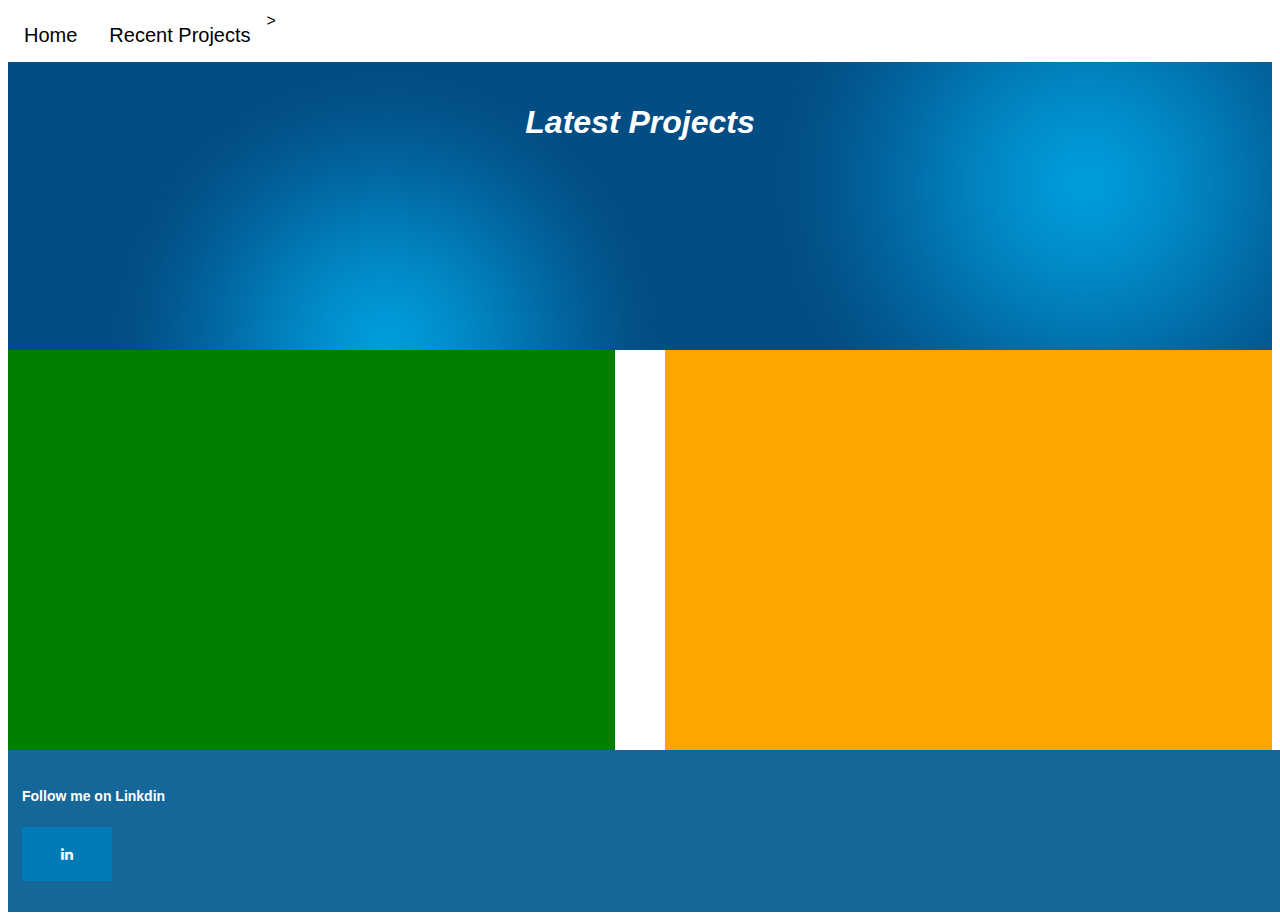
==== projects.html @ 652400ea "changes made to index.html" ====
<!DOCTYPE html>
<html>

<head>
    <meta charset="utf-8">
    <meta http-equiv="X-UA-Compatible" content="IE=edge">
    <title>Portfollio</title>
    <meta name="description" content="">
    <meta name="viewport" content="width=device-width, initial-scale=1">
    <link rel="stylesheet" href="index.css">
    <link rel="stylesheet" href="https://cdnjs.cloudflare.com/ajax/libs/font-awesome/4.7.0/css/font-awesome.min.css">
</head>

<body>
    <div class="topnav">
        <a href="index.html">Home</a>
        <a href="projects.html">Recent Projects</a>>
    </div>
    <div class="intro">
        <br>
        <h1>Latest Projects<h1>
                <br>
    </div>
    <div id="left-div"></div>
    <div id="right-div"></div>
    <div id="footer">
        <h4>Follow me on Linkdin<h4>
                <a href="https://www.linkedin.com/in/matthew-fraser-02baa618b/" class="fa fa-linkedin"></a>
                <br><br>
    </div>
</body>

</html>
---- index.css ----
body {
    background-color: white;
    font-family: 'Raleway', sans-serif;
    font-weight: 400;
    line-height: 26px;
}

.topnav {
    overflow: hidden;
    background-color: white;
}

.topnav a {
    float: left;
    color: black;
    text-align: center;
    padding: 14px 16px;
    text-decoration: none;
    font-size: 20px;
}


.intro {
    overflow: hidden;
    text-align: center;
    color: white;
    height: 18em;
    width: 100%;
    background-image: url("images/banner.jpg");
    background-size: 100%;
}

.intro h1 {
    font-style: italic;
}

#ethernet {
    width: 49%;
    height: 22.75em;
    background-image: url("/images/banner-networking-solutions.jpg");
    background-size: cover;
    float: left;
}
#text-box {
    width: 49%;
    height: 20.75em;
    background-color: white;
    text-align: left;
    font-weight: bolder;
    float: right;
    margin: 1em;
}

#left-div {
    width: 48%;
    height: 25em;
    float: left;
    box-sizing: border-box;
    text-align: center;
    background-color: green;
}

#right-div {
    width: 48%;
    height: 25em;
    text-align: center;
    float: right;
    box-sizing: border-box;
    background-color: orange;
}

#color-space {
    height: 1.0em;
    width: 100%;
    margin: auto;
    background-color: black
}

.fa {
    padding: 20px;
    font-size: 30px;
    width: 50px;
    text-align: center;
    text-decoration: none;
    float: left;
  }

  .fa-linkedin {
    background: #007bb5;
    color: white;
    float: left;
  }

#footer {
    padding: 1em;
    width: 100%;
    color: white;
    overflow: hidden;
    font-size: 14px;
    background:rgb(22, 103, 153)
}
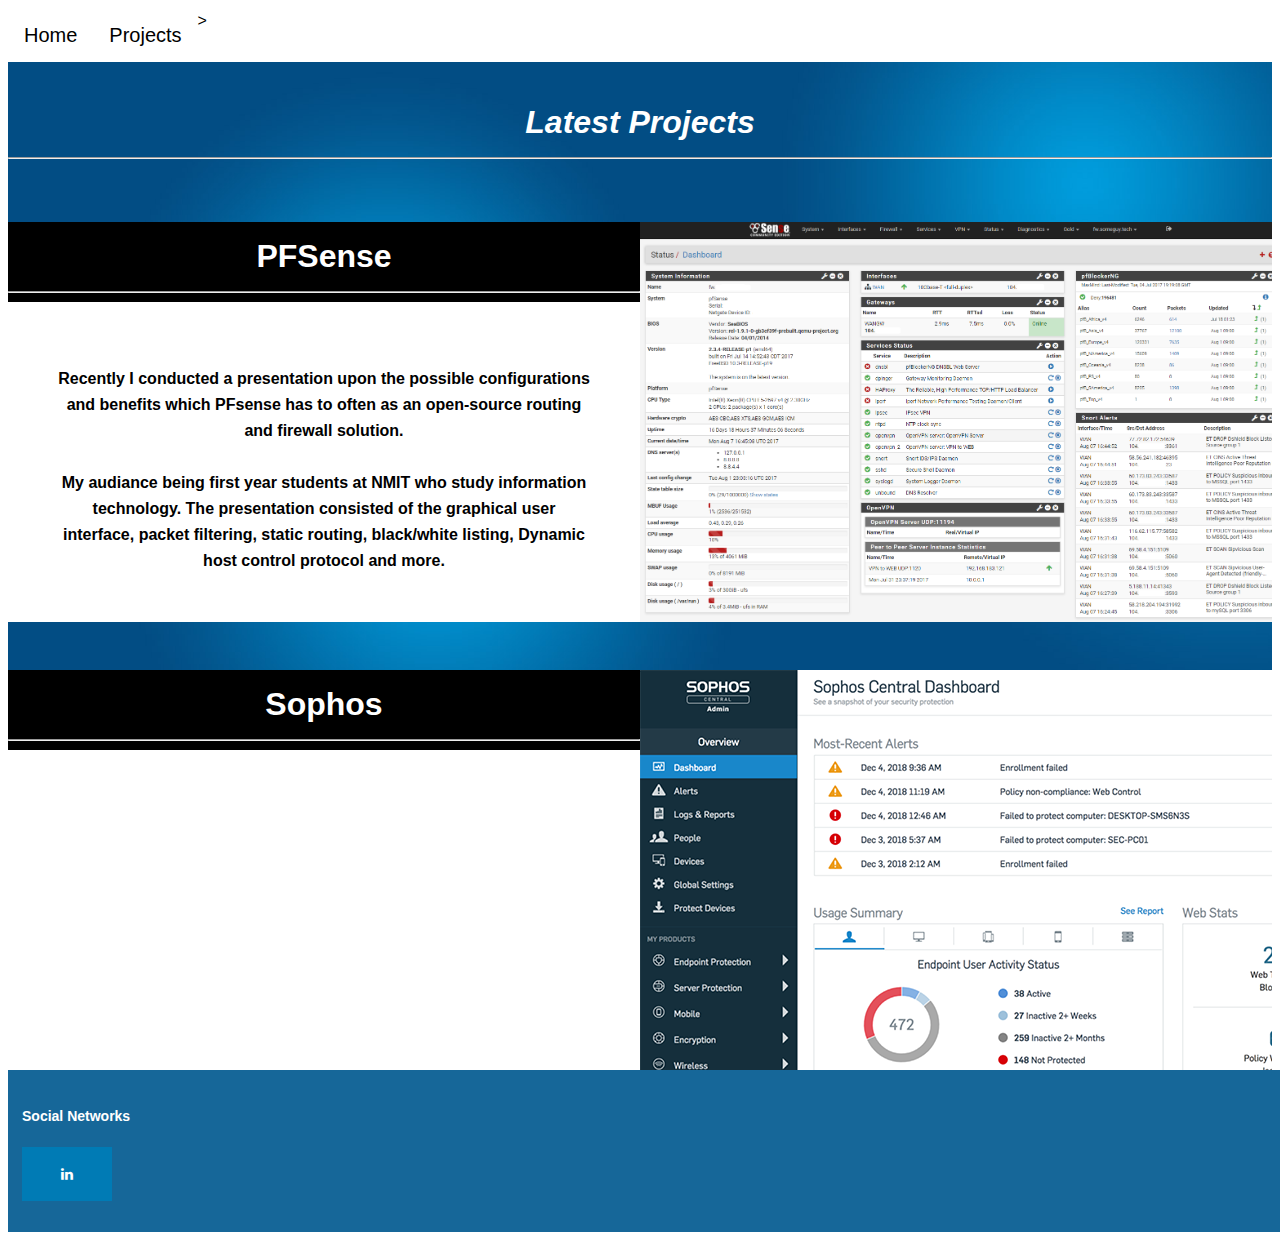
==== commit de4b7fd4: "changes made to projects.html file, division, images added, testing to recieve feedback from other u" ====
--- a/projects.html
+++ b/projects.html
@@ -12,21 +12,42 @@
 </head>
 
 <body>
-    <div class="topnav">
-        <a href="index.html">Home</a>
-        <a href="projects.html">Recent Projects</a>>
-    </div>
-    <div class="intro">
-        <br>
-        <h1>Latest Projects<h1>
-                <br>
-    </div>
-    <div id="left-div"></div>
-    <div id="right-div"></div>
-    <div id="footer">
-        <h4>Follow me on Linkdin<h4>
-                <a href="https://www.linkedin.com/in/matthew-fraser-02baa618b/" class="fa fa-linkedin"></a>
-                <br><br>
+    <div style="min-width: 960px; margin: 0 auto;">
+        <div class="topnav">
+            <a href="index.html">Home</a>
+            <a href="projects.html">Projects</a>>
+        </div>
+        <div class="intro_projects">
+
+            <br>
+            <h1>Latest Projects</h1>
+            <hr>
+        </div>
+        <div id="left-header">
+            <h1>PFSense</h1>
+            <hr>
+        </div>
+        <div id="right-div1">
+        </div>
+        
+        <div id="left-div">
+        <p>Recently I conducted a presentation upon the possible configurations and benefits which PFsense has to often as an open-source routing and firewall solution.<br>
+        <br>My audiance being first year students at NMIT who study information technology. The presentation consisted of the graphical user interface, packet filtering, static routing, black/white listing, Dynamic host control protocol and more.
+        </div>
+        <div id="color-break"></div>
+        <div id="left-header">
+            <h1>Sophos</h1><hr>
+        </div>
+        <div id="right-div2">
+        </div>
+        <div id="left-div">
+        </div>
+
+        <div id="footer">
+            <h4>Social Networks<h4>
+                    <a href="https://www.linkedin.com/in/matthew-fraser-02baa618b/" class="fa fa-linkedin"></a>
+                    <br><br>
+        </div>
     </div>
 </body>
 
--- a/index.css
+++ b/index.css
@@ -30,7 +30,22 @@
     background-size: 100%;
 }
 
+.intro_projects {
+    overflow: hidden;
+    text-align: center;
+    color: white;
+    height: 10em;
+    width: 100%;
+    background-image: url("images/banner.jpg");
+    background-size: 100%;
+}
+
+
 .intro h1 {
+    font-style: italic;
+}
+
+.intro_projects h1 {
     font-style: italic;
 }
 
@@ -40,40 +55,70 @@
     background-image: url("/images/banner-networking-solutions.jpg");
     background-size: cover;
     float: left;
+    max-height: 22.75em;
+    overflow: auto;
 }
+
 #text-box {
-    width: 49%;
+    width: 47%;
     height: 20.75em;
     background-color: white;
     text-align: left;
     font-weight: bolder;
     float: right;
     margin: 1em;
+    overflow: auto;
+}
+
+#left-header {
+    width: 50%;
+    height: 5em;
+    float: left;
+    box-sizing: border-box;
+    text-align: center;
+    background-color: black;
+    overflow: auto;
+    color: white;
 }
 
 #left-div {
-    width: 48%;
-    height: 25em;
+    width: 50%;
+    height: 20em;
     float: left;
     box-sizing: border-box;
     text-align: center;
-    background-color: green;
+    background-color: white;
+    overflow: auto;
+    padding: 3em;
+    font-weight: bolder;
 }
 
-#right-div {
-    width: 48%;
+#right-div1 {
+    width: 50%;
     height: 25em;
     text-align: center;
     float: right;
     box-sizing: border-box;
-    background-color: orange;
+    background-image: url("/images/pfsense.png");
+    overflow: auto;
+    background-size: cover;
+}
+#right-div2 {
+    width: 50%;
+    height: 25em;
+    text-align: center;
+    float: right;
+    box-sizing: border-box;
+    background-image: url("/images/central-dashboard-0.png");
+    overflow: auto;
 }
 
-#color-space {
-    height: 1.0em;
+#color-break {
+    height: 28em;
     width: 100%;
     margin: auto;
-    background-color: black
+    background-image: url("images/banner.jpg");
+    background-size: cover;
 }
 
 .fa {
@@ -83,13 +128,13 @@
     text-align: center;
     text-decoration: none;
     float: left;
-  }
+}
 
-  .fa-linkedin {
+.fa-linkedin {
     background: #007bb5;
     color: white;
     float: left;
-  }
+}
 
 #footer {
     padding: 1em;
@@ -97,5 +142,5 @@
     color: white;
     overflow: hidden;
     font-size: 14px;
-    background:rgb(22, 103, 153)
+    background: rgb(22, 103, 153)
 }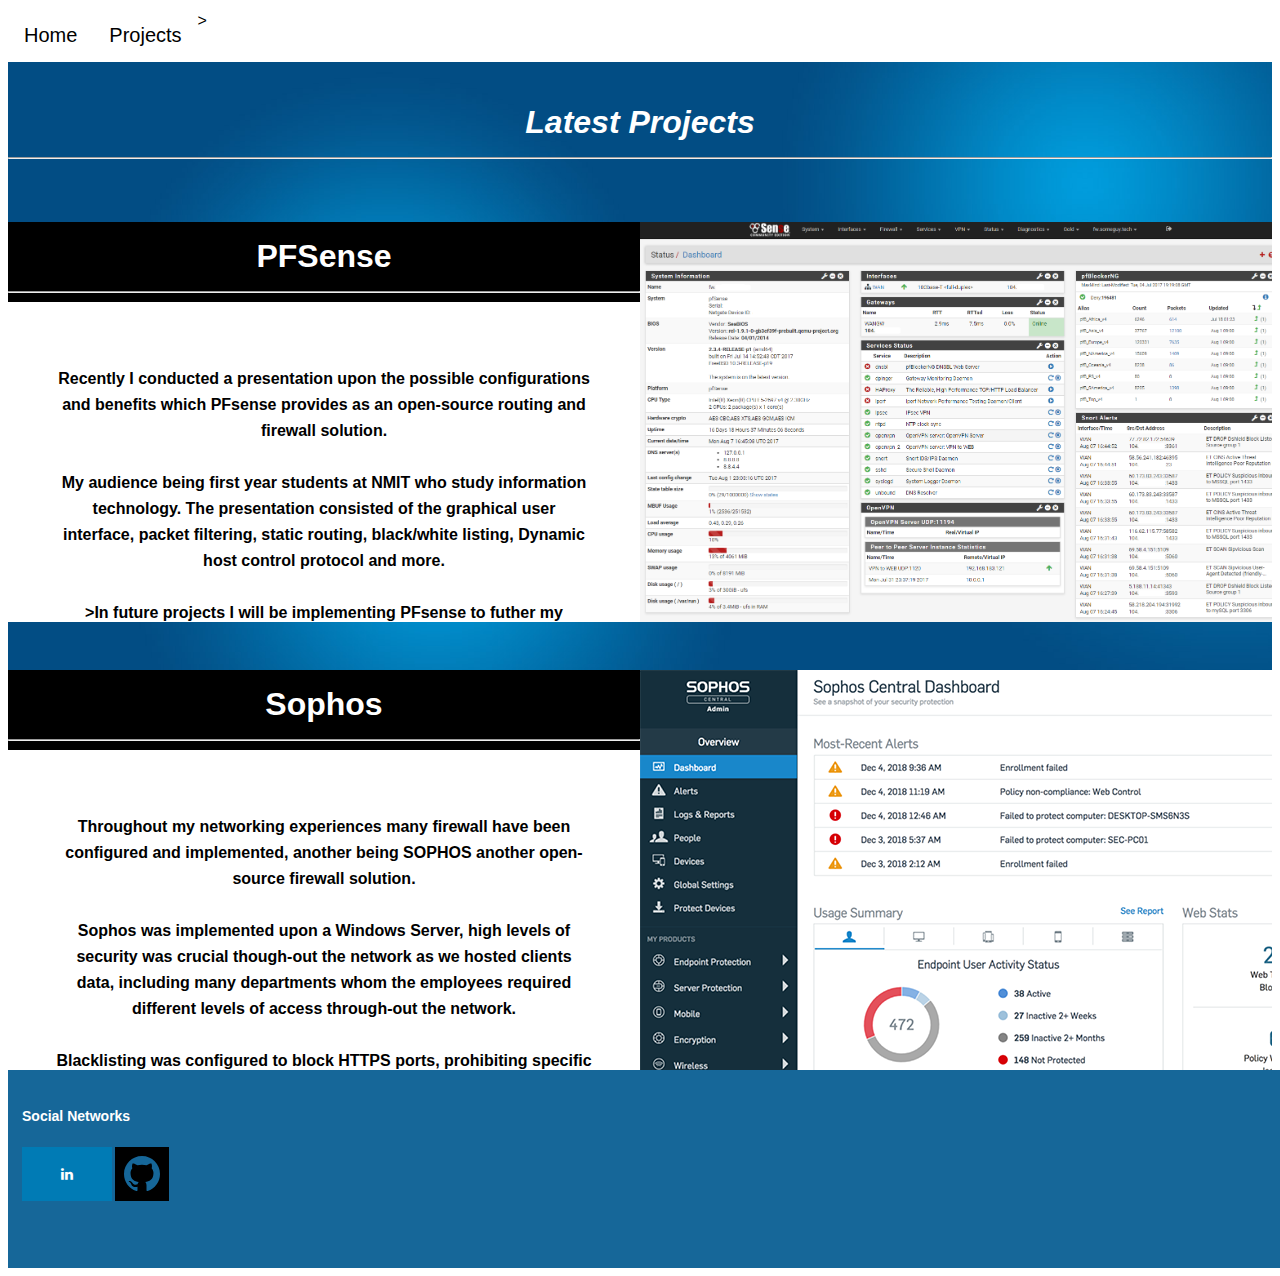
==== commit f3fc273b: "Finished project, now testing for responsiveness" ====
--- a/projects.html
+++ b/projects.html
@@ -31,8 +31,9 @@
         </div>
         
         <div id="left-div">
-        <p>Recently I conducted a presentation upon the possible configurations and benefits which PFsense has to often as an open-source routing and firewall solution.<br>
-        <br>My audiance being first year students at NMIT who study information technology. The presentation consisted of the graphical user interface, packet filtering, static routing, black/white listing, Dynamic host control protocol and more.
+        <p>Recently I conducted a presentation upon the possible configurations and benefits which PFsense provides as an open-source routing and firewall solution.<br>
+        <br>My audience being first year students at NMIT who study information technology. The presentation consisted of the graphical user interface, packet filtering, static routing, black/white listing, Dynamic host control protocol and more.
+        <br><br>>In future projects I will be implementing PFsense to futher my knowledge around firewall and routing capabilities it provides.
         </div>
         <div id="color-break"></div>
         <div id="left-header">
@@ -41,11 +42,17 @@
         <div id="right-div2">
         </div>
         <div id="left-div">
+            <p>Throughout my networking experiences many firewall have been configured and implemented, another being SOPHOS another open-source firewall solution. 
+                <br><br>Sophos was implemented upon a Windows Server, high levels of security was crucial though-out the network as we hosted clients data, including many departments whom the employees required different levels of access through-out the network.
+                <br><br>Blacklisting was configured to block HTTPS ports, prohibiting specific web domains. Configuration of a VPN was conducted which allows for end-to-end connectivity for employees out in the field, allowing them to remotely connect into our servers should the need arise.
         </div>
 
         <div id="footer">
             <h4>Social Networks<h4>
                     <a href="https://www.linkedin.com/in/matthew-fraser-02baa618b/" class="fa fa-linkedin"></a>
+                    <a href="https://github.com/matthewfraser500">
+                        <img src="/images/iconmonstr-github-2.svg" width="60em" height="54em">
+                    </a>
                     <br><br>
         </div>
     </div>
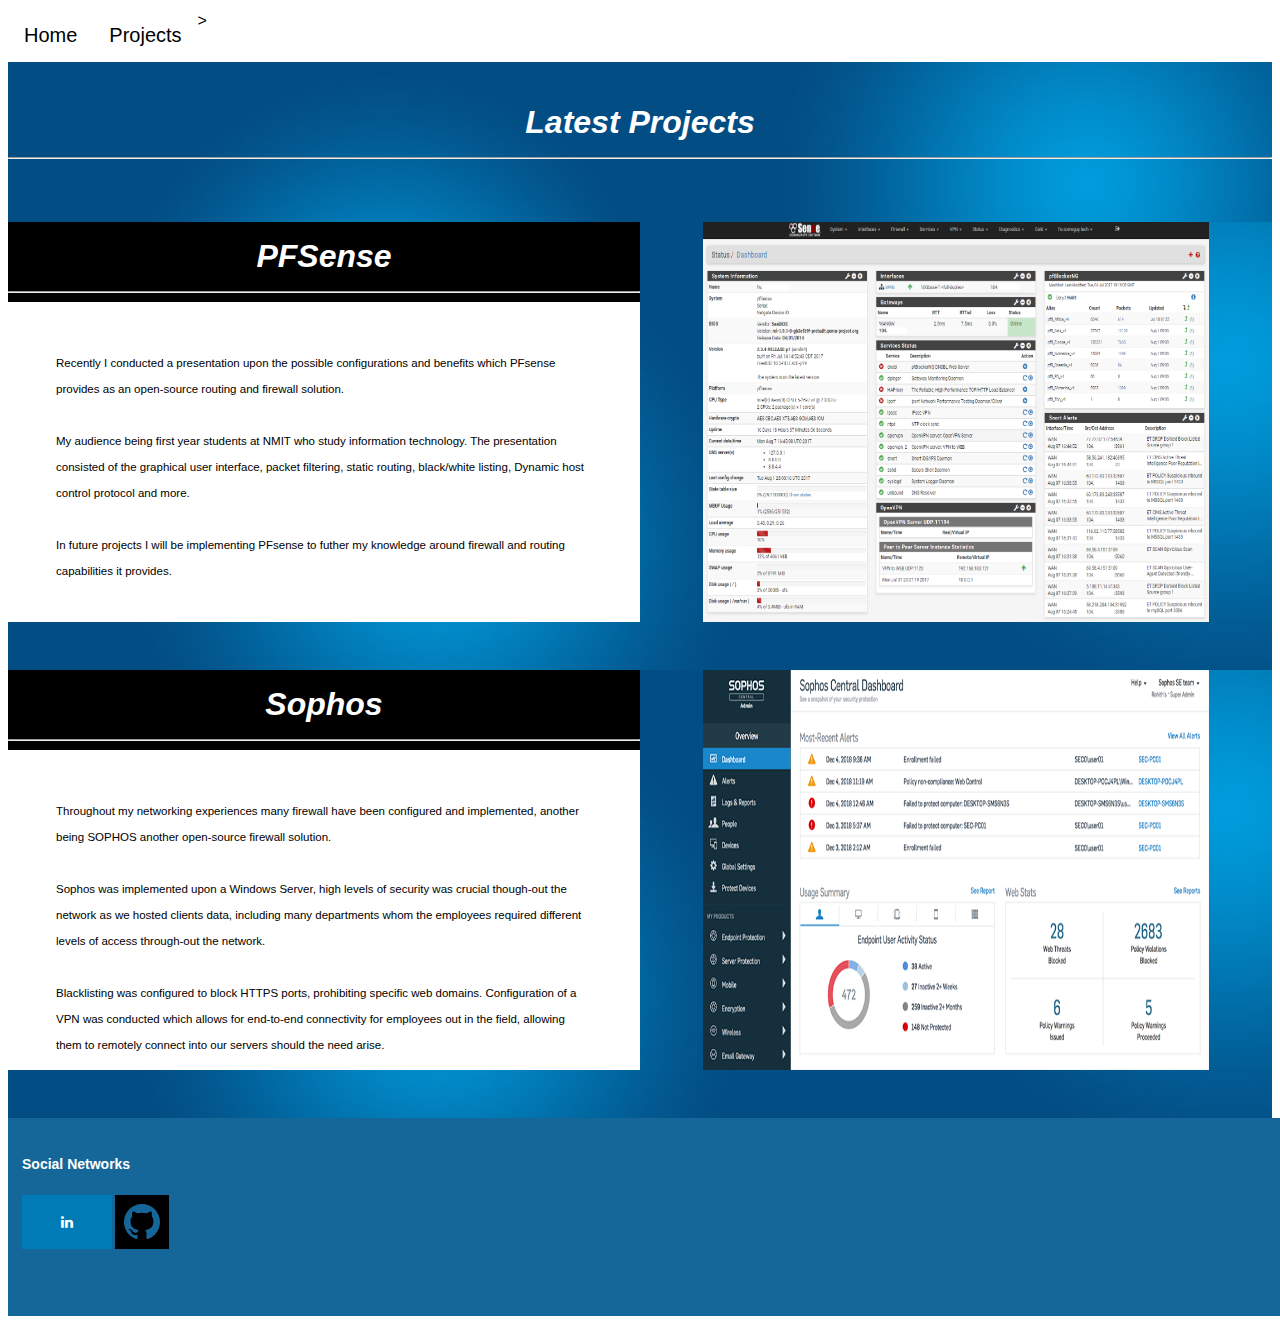
==== commit b1cfbac0: "Remove unnecessary CSS style and made content to fit flush" ====
--- a/projects.html
+++ b/projects.html
@@ -27,25 +27,28 @@
             <h1>PFSense</h1>
             <hr>
         </div>
-        <div id="right-div1">
+        <div class="right-div">
+            <img src="/images/pfsense.png">
         </div>
         
-        <div id="left-div">
-        <p>Recently I conducted a presentation upon the possible configurations and benefits which PFsense provides as an open-source routing and firewall solution.<br>
-        <br>My audience being first year students at NMIT who study information technology. The presentation consisted of the graphical user interface, packet filtering, static routing, black/white listing, Dynamic host control protocol and more.
-        <br><br>>In future projects I will be implementing PFsense to futher my knowledge around firewall and routing capabilities it provides.
+        <div class="left-div">
+        <p>Recently I conducted a presentation upon the possible configurations and benefits which PFsense provides as an open-source routing and firewall solution.
+        <br><br>My audience being first year students at NMIT who study information technology. The presentation consisted of the graphical user interface, packet filtering, static routing, black/white listing, Dynamic host control protocol and more.
+        <br> <br>In future projects I will be implementing PFsense to futher my knowledge around firewall and routing capabilities it provides.
         </div>
         <div id="color-break"></div>
         <div id="left-header">
             <h1>Sophos</h1><hr>
         </div>
-        <div id="right-div2">
+        <div class="right-div">
+            <img src="/images/central-dashboard-0.png">
         </div>
-        <div id="left-div">
+        <div class="left-div">
             <p>Throughout my networking experiences many firewall have been configured and implemented, another being SOPHOS another open-source firewall solution. 
                 <br><br>Sophos was implemented upon a Windows Server, high levels of security was crucial though-out the network as we hosted clients data, including many departments whom the employees required different levels of access through-out the network.
                 <br><br>Blacklisting was configured to block HTTPS ports, prohibiting specific web domains. Configuration of a VPN was conducted which allows for end-to-end connectivity for employees out in the field, allowing them to remotely connect into our servers should the need arise.
         </div>
+        <div id="color-break"></div>
 
         <div id="footer">
             <h4>Social Networks<h4>
--- a/index.css
+++ b/index.css
@@ -79,38 +79,44 @@
     background-color: black;
     overflow: auto;
     color: white;
+    margin-left: auto;
+    margin-right: auto;
+    font-style: italic;
 }
 
-#left-div {
+.left-div {
     width: 50%;
     height: 20em;
     float: left;
     box-sizing: border-box;
-    text-align: center;
     background-color: white;
-    overflow: auto;
     padding: 3em;
-    font-weight: bolder;
+    margin-left: auto;
+    margin-right: auto;
 }
 
-#right-div1 {
+.left-div p {
+    font-size: 0.9vw;
+    margin: auto;
+    font-weight: 500;
+}
+
+.right-div {
     width: 50%;
     height: 25em;
     text-align: center;
     float: right;
     box-sizing: border-box;
-    background-image: url("/images/pfsense.png");
     overflow: auto;
     background-size: cover;
 }
-#right-div2 {
-    width: 50%;
-    height: 25em;
-    text-align: center;
-    float: right;
-    box-sizing: border-box;
-    background-image: url("/images/central-dashboard-0.png");
-    overflow: auto;
+
+.right-div img {
+    width: 80%;
+    height: 100%;
+    display: block;
+    margin-left: auto;
+    margin-right: auto;
 }
 
 #color-break {
@@ -138,9 +144,9 @@
 
 #footer {
     padding: 1em;
-    width: 100%;
+    width: 98.5%;
     color: white;
-    overflow: hidden;
+    overflow: auto;
     font-size: 14px;
-    background: rgb(22, 103, 153)
+    background: rgb(22, 103, 153);
 }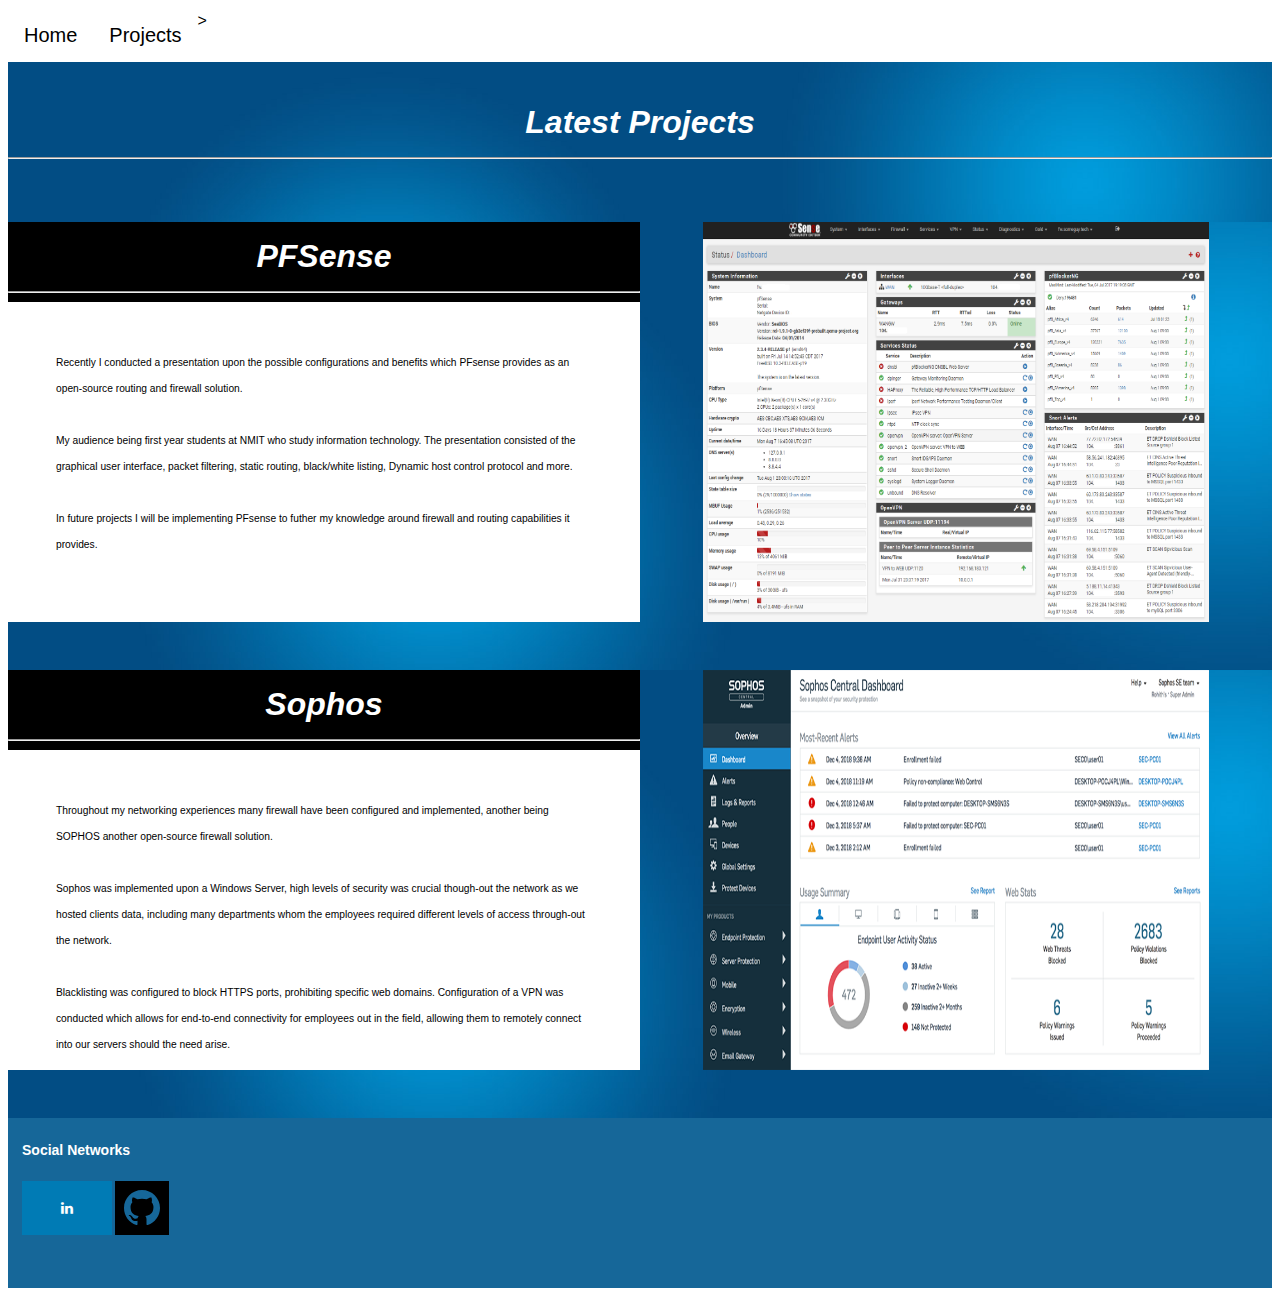
==== commit 44546bd4: "Project finalised" ====
--- a/projects.html
+++ b/projects.html
@@ -13,6 +13,7 @@
 
 <body>
     <div style="min-width: 960px; margin: 0 auto;">
+        <div
         <div class="topnav">
             <a href="index.html">Home</a>
             <a href="projects.html">Projects</a>>
@@ -51,12 +52,14 @@
         <div id="color-break"></div>
 
         <div id="footer">
+            <div id="footer-content">
             <h4>Social Networks<h4>
                     <a href="https://www.linkedin.com/in/matthew-fraser-02baa618b/" class="fa fa-linkedin"></a>
                     <a href="https://github.com/matthewfraser500">
                         <img src="/images/iconmonstr-github-2.svg" width="60em" height="54em">
                     </a>
                     <br><br>
+                </div>
         </div>
     </div>
 </body>
--- a/index.css
+++ b/index.css
@@ -3,6 +3,10 @@
     font-family: 'Raleway', sans-serif;
     font-weight: 400;
     line-height: 26px;
+}
+.wrapper {
+    width: 100%;
+    height: 100%;
 }
 
 .topnav {
@@ -63,7 +67,6 @@
     width: 47%;
     height: 20.75em;
     background-color: white;
-    text-align: left;
     font-weight: bolder;
     float: right;
     margin: 1em;
@@ -96,9 +99,9 @@
 }
 
 .left-div p {
-    font-size: 0.9vw;
+    font-size: 0.8vw;
+    font-weight: 525;
     margin: auto;
-    font-weight: 500;
 }
 
 .right-div {
@@ -143,10 +146,14 @@
 }
 
 #footer {
-    padding: 1em;
-    width: 98.5%;
+    width: 100%;
     color: white;
     overflow: auto;
     font-size: 14px;
     background: rgb(22, 103, 153);
+}
+
+#footer-content {
+    padding-left: 1em;
+    width: 20%;
 }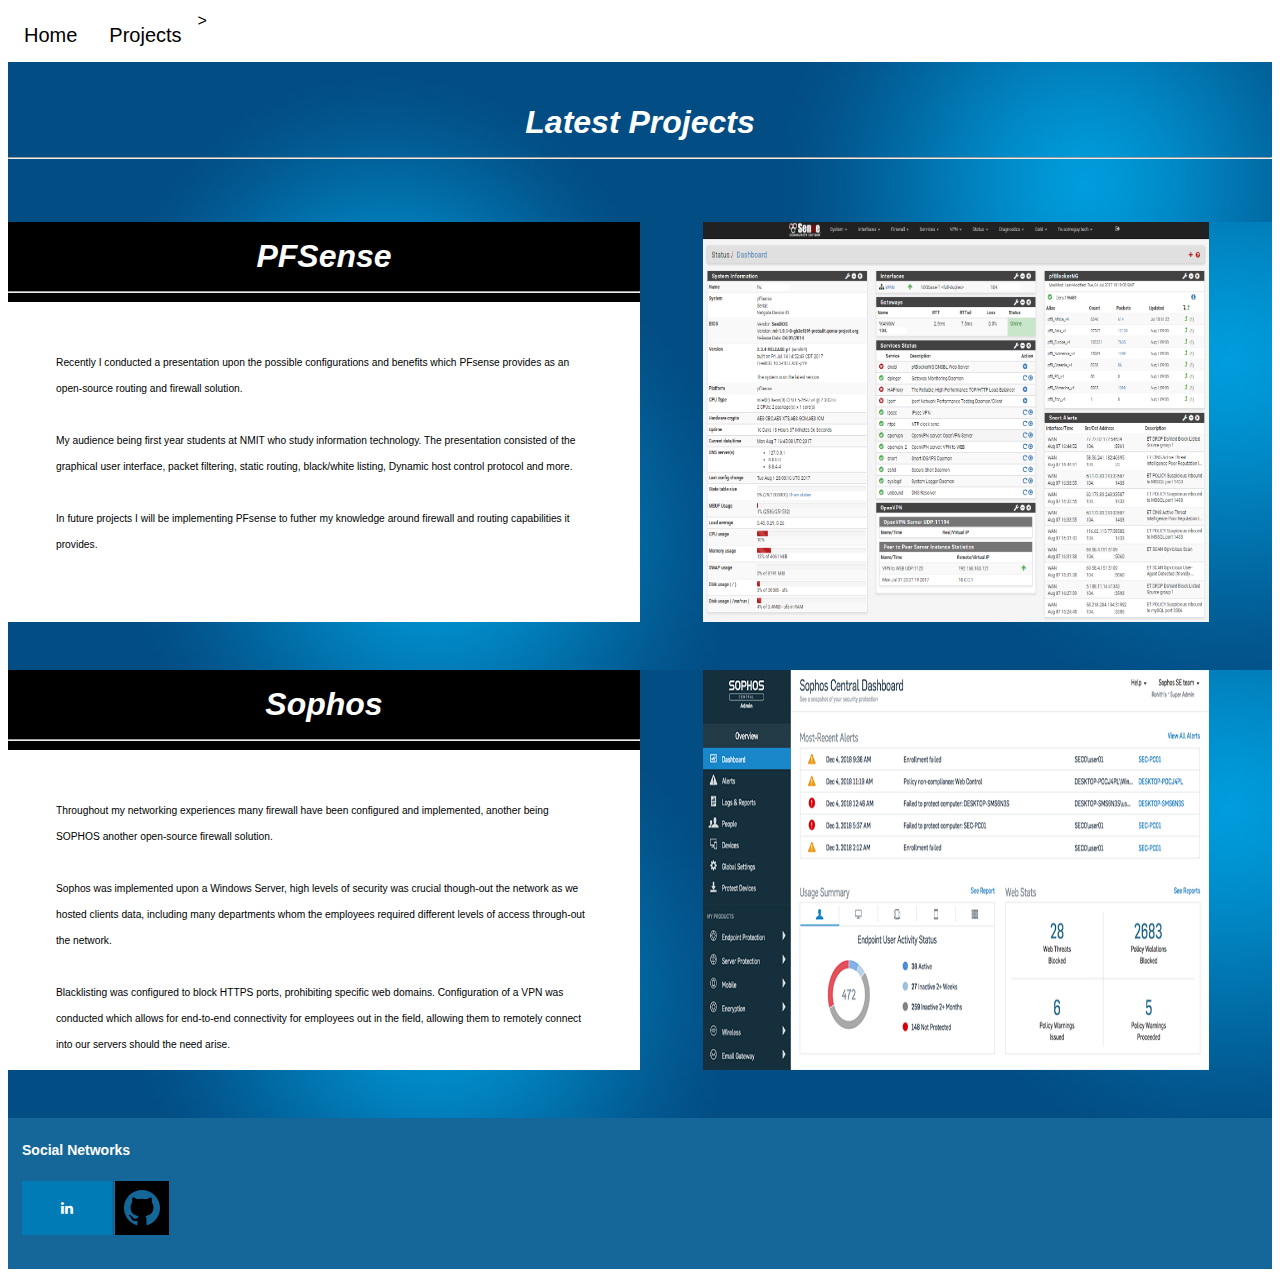
==== commit 6674340d: "clean code" ====
--- a/projects.html
+++ b/projects.html
@@ -13,7 +13,6 @@
 
 <body>
     <div style="min-width: 960px; margin: 0 auto;">
-        <div
         <div class="topnav">
             <a href="index.html">Home</a>
             <a href="projects.html">Projects</a>>
@@ -29,37 +28,47 @@
             <hr>
         </div>
         <div class="right-div">
-            <img src="/images/pfsense.png">
+            <img src="images/pfsense.png">
         </div>
-        
+
         <div class="left-div">
-        <p>Recently I conducted a presentation upon the possible configurations and benefits which PFsense provides as an open-source routing and firewall solution.
-        <br><br>My audience being first year students at NMIT who study information technology. The presentation consisted of the graphical user interface, packet filtering, static routing, black/white listing, Dynamic host control protocol and more.
-        <br> <br>In future projects I will be implementing PFsense to futher my knowledge around firewall and routing capabilities it provides.
+            <p>Recently I conducted a presentation upon the possible configurations and benefits which PFsense provides
+                as an open-source routing and firewall solution.
+                <br><br>My audience being first year students at NMIT who study information technology. The presentation
+                consisted of the graphical user interface, packet filtering, static routing, black/white listing,
+                Dynamic host control protocol and more.
+                <br> <br>In future projects I will be implementing PFsense to futher my knowledge around firewall and
+                routing capabilities it provides.
         </div>
         <div id="color-break"></div>
         <div id="left-header">
-            <h1>Sophos</h1><hr>
+            <h1>Sophos</h1>
+            <hr>
         </div>
         <div class="right-div">
-            <img src="/images/central-dashboard-0.png">
+            <img src="images/central-dashboard-0.png">
         </div>
         <div class="left-div">
-            <p>Throughout my networking experiences many firewall have been configured and implemented, another being SOPHOS another open-source firewall solution. 
-                <br><br>Sophos was implemented upon a Windows Server, high levels of security was crucial though-out the network as we hosted clients data, including many departments whom the employees required different levels of access through-out the network.
-                <br><br>Blacklisting was configured to block HTTPS ports, prohibiting specific web domains. Configuration of a VPN was conducted which allows for end-to-end connectivity for employees out in the field, allowing them to remotely connect into our servers should the need arise.
+            <p>Throughout my networking experiences many firewall have been configured and implemented, another being
+                SOPHOS another open-source firewall solution.
+                <br><br>Sophos was implemented upon a Windows Server, high levels of security was crucial though-out the
+                network as we hosted clients data, including many departments whom the employees required different
+                levels of access through-out the network.
+                <br><br>Blacklisting was configured to block HTTPS ports, prohibiting specific web domains.
+                Configuration of a VPN was conducted which allows for end-to-end connectivity for employees out in the
+                field, allowing them to remotely connect into our servers should the need arise.
         </div>
         <div id="color-break"></div>
 
         <div id="footer">
             <div id="footer-content">
-            <h4>Social Networks<h4>
-                    <a href="https://www.linkedin.com/in/matthew-fraser-02baa618b/" class="fa fa-linkedin"></a>
-                    <a href="https://github.com/matthewfraser500">
-                        <img src="/images/iconmonstr-github-2.svg" width="60em" height="54em">
-                    </a>
-                    <br><br>
-                </div>
+                <h4>Social Networks</h4>
+                <a href="https://www.linkedin.com/in/matthew-fraser-02baa618b/" class="fa fa-linkedin"></a>
+                <a href="https://github.com/matthewfraser500">
+                    <img src="images/iconmonstr-github-2.svg" width="60em" height="54em">
+                </a>
+                <br><br>
+            </div>
         </div>
     </div>
 </body>
--- a/index.css
+++ b/index.css
@@ -56,7 +56,7 @@
 #ethernet {
     width: 49%;
     height: 22.75em;
-    background-image: url("/images/banner-networking-solutions.jpg");
+    background-image: url("images/banner-networking-solutions.jpg");
     background-size: cover;
     float: left;
     max-height: 22.75em;
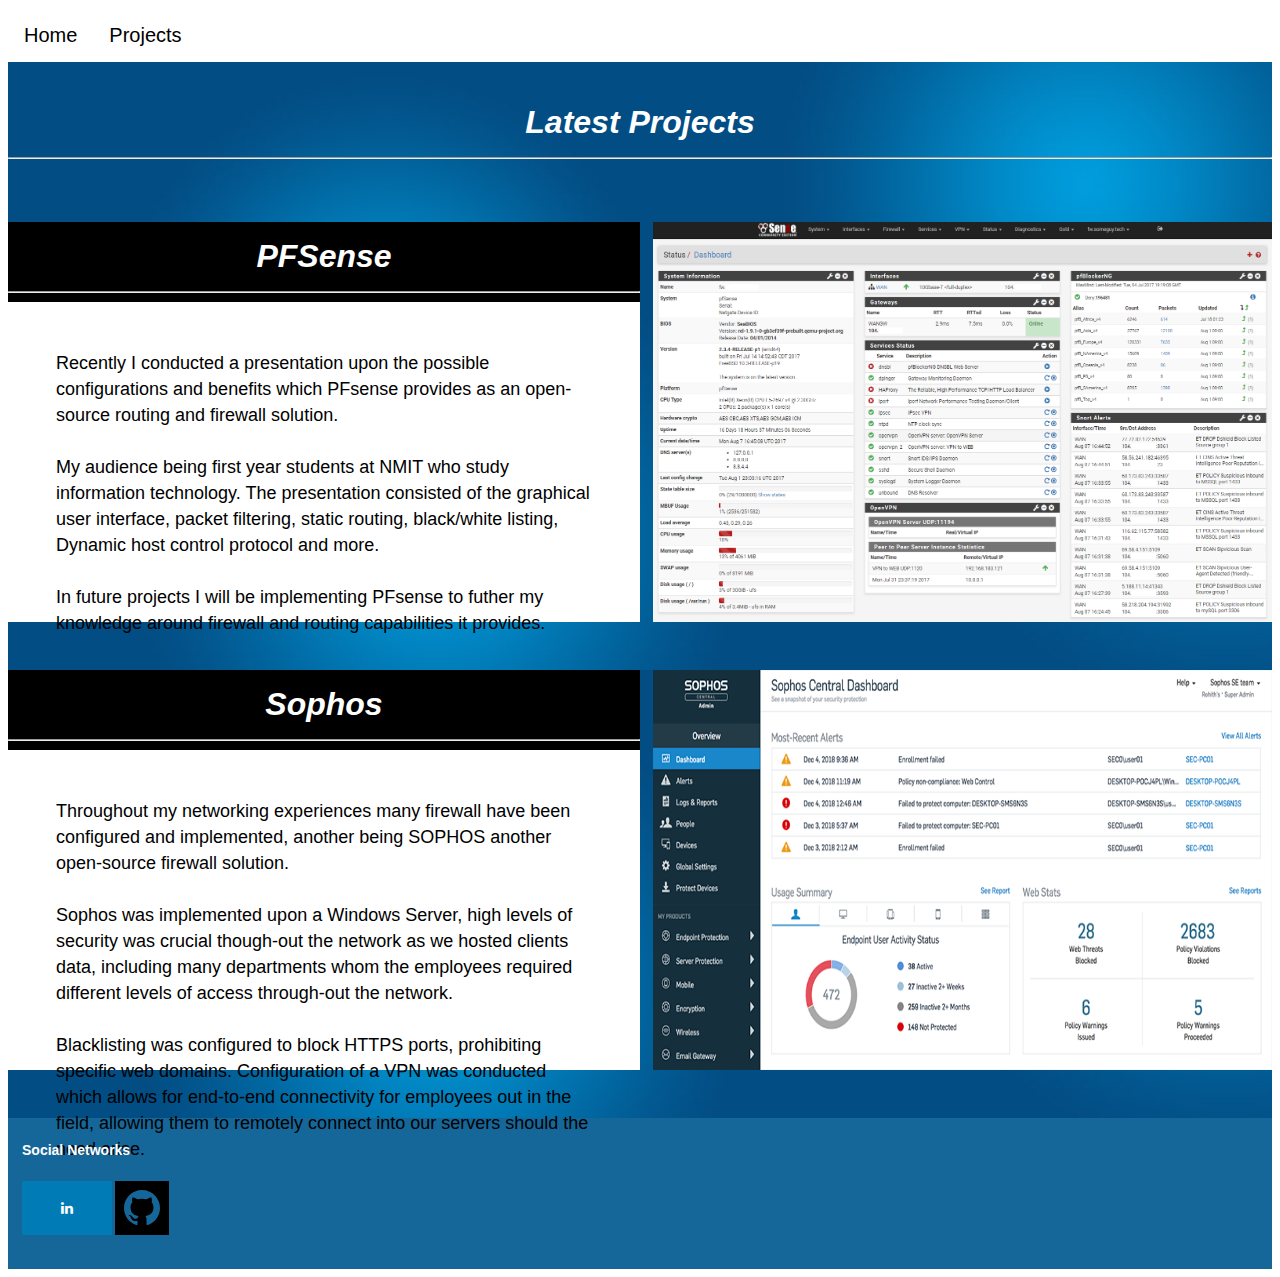
==== commit 9d571e19: "responsive design troubleshooting" ====
--- a/projects.html
+++ b/projects.html
@@ -15,7 +15,7 @@
     <div style="min-width: 960px; margin: 0 auto;">
         <div class="topnav">
             <a href="index.html">Home</a>
-            <a href="projects.html">Projects</a>>
+            <a href="projects.html">Projects</a>
         </div>
         <div class="intro_projects">
 
--- a/index.css
+++ b/index.css
@@ -98,16 +98,24 @@
     margin-right: auto;
 }
 
+@media only screen and (max-width: 500px) {
+    .left-div p {
+        font-size: 30vw;
+        font-size: 20vh;
+    }
+}
+
 .left-div p {
-    font-size: 0.8vw;
+    font-size: 1.0vw;
+    font-size: 2.0vh;
     font-weight: 525;
     margin: auto;
+    overflow: auto;
 }
 
 .right-div {
     width: 50%;
     height: 25em;
-    text-align: center;
     float: right;
     box-sizing: border-box;
     overflow: auto;
@@ -115,11 +123,10 @@
 }
 
 .right-div img {
-    width: 80%;
+    width: 98%;
     height: 100%;
     display: block;
-    margin-left: auto;
-    margin-right: auto;
+    float: right;
 }
 
 #color-break {
